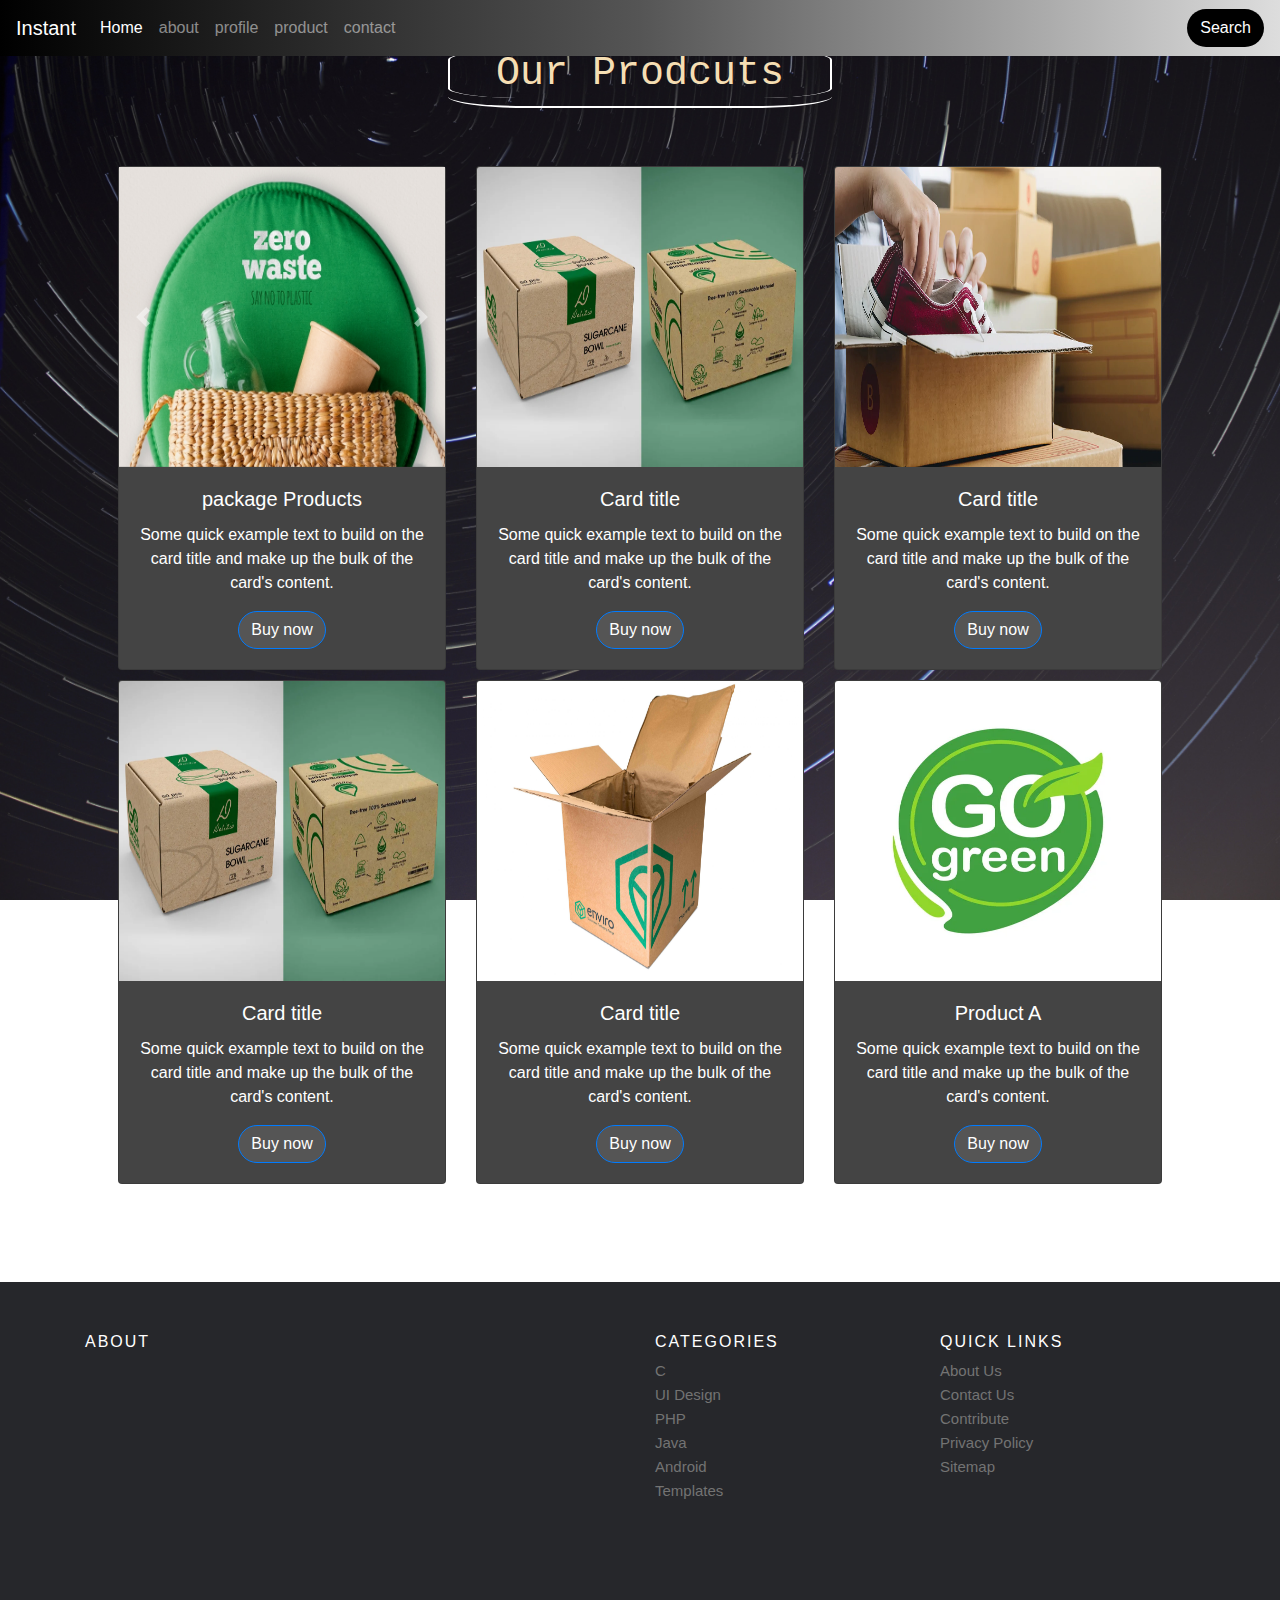
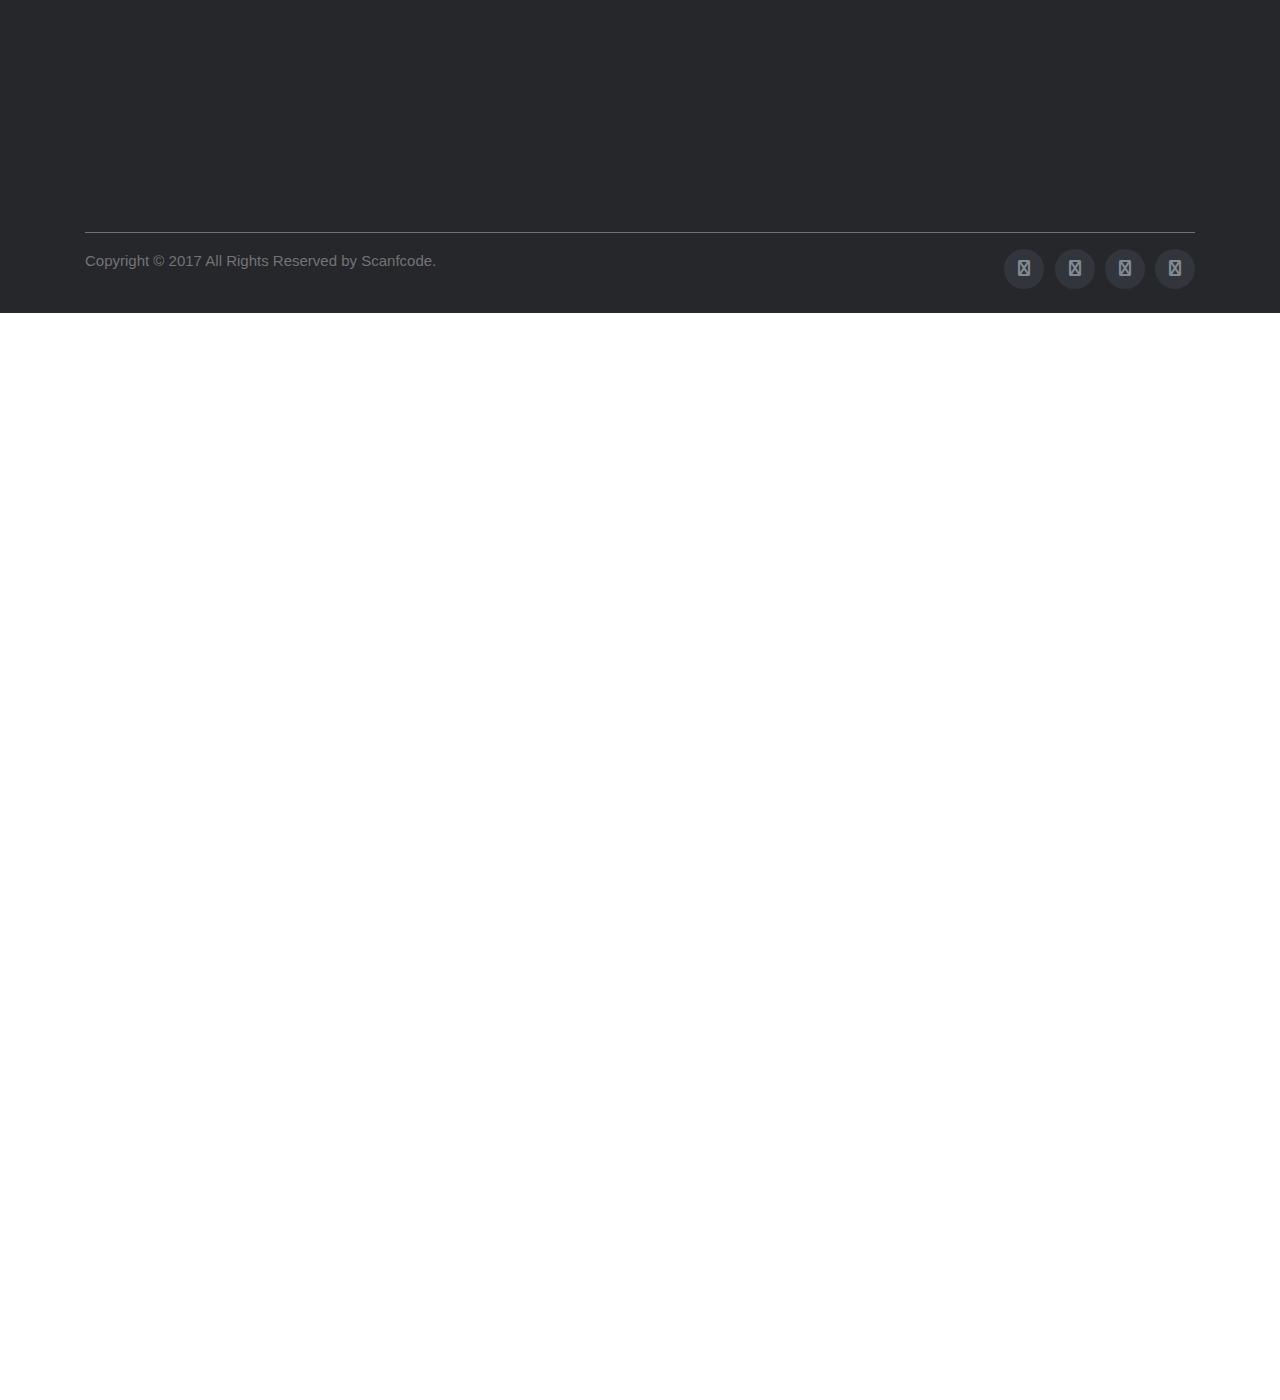
==== product.html @ 950bc26f "first commitasadms" ====
<!DOCTYPE html>
<html lang="en">

<head>
    <meta charset="UTF-8">
    <meta http-equiv="X-UA-Compatible" content="IE=edge">
    <meta name="viewport" content="width=device-width, initial-scale=1.0">
    <title>Document</title>
    <!-- Bootstrap css -->
    <link rel="stylesheet" href="./css/bootstrap.min.css">
    <!-- Font Awsoum Css -->
    <link rel="stylesheet" href="./css/all.min.css">
    <!-- My File CSs -->
    <link rel="stylesheet" href="./css/main.css">
</head>

<body>

    <header id="home">
        <nav class=" navbar fixed-top navbar-expand-lg navbar-dark ">
            <a class="navbar-brand" href="#">Instant</a>
            <button class="navbar-toggler" type="button" data-toggle="collapse" data-target="#navbarSupportedContent"
                aria-controls="navbarSupportedContent" aria-expanded="false" aria-label="Toggle navigation">
                <span class="navbar-toggler-icon"></span>
            </button>
            <div class="collapse navbar-collapse" id="navbarSupportedContent">
                <ul class="navbar-nav mr-auto">
                    <li class="nav-item active">
                        <a class="nav-link" href="./index.html">Home</a>
                    </li>
                    <li class="nav-item">
                        <a class="nav-link" href="./index.html#about">about</a>
                    </li>

                    <li class="nav-item">
                        <a class="nav-link " href="./index.html#profile">profile</a>
                    </li>
                    <li class="nav-item">
                        <a class="nav-link " href="./index.html#product">product</a>
                    </li>
                    <li class="nav-item">
                        <a class="nav-link " href="./index.html#footer">contact</a>
                    </li>
                </ul>
                <form class="form-inline my-2 my-lg-0">
                    <button class="btn my-2 my-sm-0" type="submit">Search</button>
                </form>
            </div>
        </nav>
    </header>



    <section id="product">
        <div class="product_header">
            <h1> Our Prodcuts </h1>
            <div class="hr"></div>
        </div>
        <div class="container p-5">
            <div class="row">
                <div class="col-lg-4 col-md-6">
                    <div class="card">
                        <div id="carouselExampleControls" class="card-img-top carousel slide" data-ride="carousel">
                            <div id="carouselExampleControls" class="carousel slide" data-ride="carousel">
                                <div class="carousel-inner">
                                    <div class="carousel-item active">
                                        <img src="./img/7-Creative-Eco-Friendly-Packaging-Ideas-for-Businesses.jpg"
                                            class="d-block w-100" alt="...">
                                    </div>
                                    <div class="carousel-item">
                                        <img src="./img/79315609_107578970985761_7446511819885117440_o1.jpg"
                                            class="d-block w-100" alt="...">
                                    </div>
                                    <div class="carousel-item">
                                        <img src="./img/82564331_108270710717774_5557072650297147392_n.png"
                                            class="d-block w-100" alt="...">
                                    </div>
                                </div>
                                <button class="carousel-control-prev" type="button"
                                    data-target="#carouselExampleControls" data-slide="prev">
                                    <span class="carousel-control-prev-icon" aria-hidden="true"></span>
                                    <span class="sr-only">Previous</span>
                                </button>
                                <button class="carousel-control-next" type="button"
                                    data-target="#carouselExampleControls" data-slide="next">
                                    <span class="carousel-control-next-icon" aria-hidden="true"></span>
                                    <span class="sr-only">Next</span>
                                </button>
                            </div>

                            <div class="card-body">
                                <h5 class="card-title">package Products</h5>
                                <p class="card-text">Some quick example text to build on the card title and make up the
                                    bulk of the card's content.</p>
                                <a href="#" class="btn btn-primary">Buy now</a>
                            </div>
                        </div>
                    </div>
                </div>
                <div class="col-lg-4 col-md-6">
                    <div class="card">
                        <div id="carouselExampleControls" class="card-img-top carousel slide" data-ride="carousel">
                            <img src="./img/d69806c90cf1d4ac2f8aec8144003050d5388b85.webp" class="card-img-top" alt="">
                            <div class="card-body">
                                <h5 class="card-title">Card title</h5>
                                <p class="card-text">Some quick example text to build on the card title and make up the
                                    bulk of the card's content.</p>
                                <a href="#" class="btn btn-primary">Buy now</a>
                            </div>
                        </div>
                    </div>
                </div>
                <div class="col-lg-4 col-md-6">
                    <div class="card">
                        <div id="carouselExampleControls" class="card-img-top carousel slide" data-ride="carousel">
                            <img src="img/GettyImages-981506990_HEADER..webp" class="card-img-top" alt="">
                            <div class="card-body">
                                <h5 class="card-title">Card title</h5>
                                <p class="card-text">Some quick example text to build on the card title and make up the
                                    bulk of the card's content.</p>
                                <a href="#" class="btn btn-primary">Buy now</a>
                            </div>
                        </div>
                    </div>
                </div>
                <div class="col-lg-4 col-md-6">
                    <div class="card">
                        <div id="carouselExampleControls" class="card-img-top carousel slide" data-ride="carousel">
                            <img src="./img/d69806c90cf1d4ac2f8aec8144003050d5388b85.webp" class="card-img-top" alt="">
                            <div class="card-body">
                                <h5 class="card-title">Card title</h5>
                                <p class="card-text">Some quick example text to build on the card title and make up the
                                    bulk of the card's content.</p>
                                <a href="#" class="btn btn-primary">Buy now</a>
                            </div>
                        </div>
                    </div>
                </div>
                <div class="col-lg-4 col-md-6">
                    <div class="card">
                        <div id="carouselExampleControls" class="card-img-top carousel slide" data-ride="carousel">
                            <img src="./img/Icer_Enviro_Eco_001-3-scaled.jpg" class="card-img-top" alt="">
                            <div class="card-body">
                                <h5 class="card-title">Card title</h5>
                                <p class="card-text">Some quick example text to build on the card title and make up the
                                    bulk of the card's content.</p>
                                <a href="#" class="btn btn-primary">Buy now</a>
                            </div>
                        </div>
                    </div>
                </div>
                <div class="col-lg-4 col-md-6">
                    <div class="card">
                        <div id="carouselExampleControls" class="card-img-top carousel slide" data-ride="carousel">
                            <img src="./img/depositphotos_382346832-stock-illustration-go-green-icon-with-eco.jpg"
                                class="card-img-top" alt="">
                            <div class="card-body">
                                <h5 class="card-title">Product A</h5>
                                <p class="card-text">Some quick example text to build on the card title and make up the
                                    bulk of the card's content.</p>
                                <a href="#" class="btn btn-primary">Buy now</a>
                            </div>
                        </div>
                    </div>
                </div>
            </div>

    </section>

    <!-- Site footer -->
    <footer id="footer" class="site-footer">
        <div class="container">
            <div class="row">
                <div class="col-sm-12 col-md-6">
                    <h6>About</h6>
                    <iframe
                        src="https://www.google.com/maps/embed?pb=!1m18!1m12!1m3!1d1726.5728636154925!2d31.218558756893323!3d30.061357062772814!2m3!1f0!2f0!3f0!3m2!1i1024!2i768!4f13.1!3m3!1m2!1s0x145840e1000001df%3A0xaff091a37d801cb8!2sJewel%20Zamalek%20Hotel!5e0!3m2!1sar!2seg!4v1648321717082!5m2!1sar!2seg"
                        width="100%" height="450" style="border:0;" allowfullscreen="" loading="lazy"
                        referrerpolicy="no-referrer-when-downgrade"></iframe>
                </div>

                <div class="col-xs-6 col-md-3">
                    <h6>Categories</h6>
                    <ul class="footer-links">
                        <li><a href="http://scanfcode.com/category/c-language/">C</a></li>
                        <li><a href="http://scanfcode.com/category/front-end-development/">UI Design</a></li>
                        <li><a href="http://scanfcode.com/category/back-end-development/">PHP</a></li>
                        <li><a href="http://scanfcode.com/category/java-programming-language/">Java</a></li>
                        <li><a href="http://scanfcode.com/category/android/">Android</a></li>
                        <li><a href="http://scanfcode.com/category/templates/">Templates</a></li>
                    </ul>
                </div>

                <div class="col-xs-6 col-md-3">
                    <h6>Quick Links</h6>
                    <ul class="footer-links">
                        <li><a href="http://scanfcode.com/about/">About Us</a></li>
                        <li><a href="http://scanfcode.com/contact/">Contact Us</a></li>
                        <li><a href="http://scanfcode.com/contribute-at-scanfcode/">Contribute</a></li>
                        <li><a href="http://scanfcode.com/privacy-policy/">Privacy Policy</a></li>
                        <li><a href="http://scanfcode.com/sitemap/">Sitemap</a></li>
                    </ul>
                </div>
            </div>
            <hr>
        </div>
        <div class="container">
            <div class="row">
                <div class="col-md-8 col-sm-6 col-xs-12">
                    <p class="copyright-text">Copyright &copy; 2017 All Rights Reserved by
                        <a href="#">Scanfcode</a>.
                    </p>
                </div>

                <div class="col-md-4 col-sm-6 col-xs-12">
                    <ul class="social-icons">
                        <li><a class="facebook" href="#"><i class="fa fa-facebook"></i></a></li>
                        <li><a class="twitter" href="#"><i class="fa fa-twitter"></i></a></li>
                        <li><a class="dribbble" href="#"><i class="fa fa-dribbble"></i></a></li>
                        <li><a class="linkedin" href="#"><i class="fa fa-linkedin"></i></a></li>
                    </ul>
                </div>
            </div>
        </div>
    </footer>

    <script src="./js/jquery.slim.min.js"></script>
    <script src="./js/popper.min.js"></script>
    <script src="./js/bootstrap.min.js"> </script>

</body>

</html>
---- css/main.css ----
body {
    height: 3000px;
}

.navbar {
    background: linear-gradient(to right, black, #555, #ddd);
}

.navbar button {
    background-color: black;
    color: white;
    border-radius: 20px;

}

.home {
    width: 100%;
    height: 100vh;
    background-image: url(../img/p8.jpg);
    background-size: 100% 100%;
    background-attachment: fixed;
    background-position: center center;
}


/* ==  About ====== */
#about {
    padding: 50px 0px;
    text-align: center;
    background-image: url(../img/p9.jpg);
    background-attachment: fixed;
    background-size: 100% 100%;
    height: auto;
    color: black;
    font-weight: bold;
}

#about .about_header {
    margin-top: 30px;
    width: 30%;
    margin: auto;
    border-bottom: 2px solid white;
}

#about .about_header h1 {
    border-left: 2px solid white;
    border-right: 2px solid white;
}

#about .aboutInfo {
    padding: 60px 20px;
}


#profile {
    padding: 50px 0px;
    text-align: center;
    height: auto;
    background: linear-gradient(to left, #000 70%, rgb(47, 6, 63));
    color: white;
}

#profile .profileHeader {

    width: 30%;
    margin: auto;
}

#profile .profileHeader h1 {
    position: relative;

}

#profile .profileHeader h1::after {
    content: "";
    position: absolute;
    width: 20%;
    height: 5px;
    right: 0px;
    background-color: white;
    top: 50%;
}

#profile .profileHeader h1::before {
    content: "";
    position: absolute;
    width: 20%;
    height: 5px;
    left: 0px;
    background-color: white;
    top: 50%;
}



#profile i {
    font-size: 40px;
    color: red;
}

@media(max-width:600px) {
    .home {
        background-size: cover;
        height: 50vh;
    }

    #about .about_header h1,
    #product .product_header h1 {
        font-size: 25px;
    }

    #about .about_header,
    #product .product_header {
        width: 80%;

    }

    #profile .profileHeader h1 {
        font-size: 25px;
    }

    #profile .profileHeader {
        width: 70%;
    }

    .profileData h1 {
        font-size: 25px;

    }
}

#product {
    padding: 50px 0px;
    text-align: center;
    background-image: url(../img/p3.jpg);
    background-attachment: fixed;
    background-size: 100% 100%;
    height: auto;
    color: wheat;
}

#product .product_header {
    margin-top: 30px;
    width: 30%;
    margin: auto;
    border-bottom: 2px solid white;
    border-radius: 20%;
}
#product .card A{
    background-color: #555;
    border-radius: 20px;
}

#product .product_header h1 {
    border-left: 2px solid white;
    border-right: 2px solid white;
    font-family: 'Courier New', Courier, monospace;
    border-radius: 20%;
}

#product .card {
    background-color: #444;
    color: white;
    margin-top: 10px;
}

.card img {
    height: 300px;
}

/* .product_header */

.site-footer {
    background-color: #26272b;
    padding: 45px 0 20px;
    font-size: 15px;
    line-height: 24px;
    color: #737373;
}

.site-footer hr {
    border-top-color: #bbb;
    opacity: 0.5
}

.site-footer hr.small {
    margin: 20px 0
}

.site-footer h6 {
    color: #fff;
    font-size: 16px;
    text-transform: uppercase;
    margin-top: 5px;
    letter-spacing: 2px
}

.site-footer a {
    color: #737373;
}

.site-footer a:hover {
    color: #3366cc;
    text-decoration: none;
}

.footer-links {
    padding-left: 0;
    list-style: none
}

.footer-links li {
    display: block
}

.footer-links a {
    color: #737373
}

.footer-links a:active,
.footer-links a:focus,
.footer-links a:hover {
    color: #3366cc;
    text-decoration: none;
}

.footer-links.inline li {
    display: inline-block
}

.site-footer .social-icons {
    text-align: right
}

.site-footer .social-icons a {
    width: 40px;
    height: 40px;
    line-height: 40px;
    margin-left: 6px;
    margin-right: 0;
    border-radius: 100%;
    background-color: #33353d
}

.copyright-text {
    margin: 0
}

@media (max-width:991px) {
    .site-footer [class^=col-] {
        margin-bottom: 30px
    }
}

@media (max-width:767px) {
    .site-footer {
        padding-bottom: 0
    }

    .site-footer .copyright-text,
    .site-footer .social-icons {
        text-align: center
    }
}

.social-icons {
    padding-left: 0;
    margin-bottom: 0;
    list-style: none
}

.social-icons li {
    display: inline-block;
    margin-bottom: 4px
}

.social-icons li.title {
    margin-right: 15px;
    text-transform: uppercase;
    color: #96a2b2;
    font-weight: 700;
    font-size: 13px
}

.social-icons a {
    background-color: #eceeef;
    color: #818a91;
    font-size: 16px;
    display: inline-block;
    line-height: 44px;
    width: 44px;
    height: 44px;
    text-align: center;
    margin-right: 8px;
    border-radius: 100%;
    -webkit-transition: all .2s linear;
    -o-transition: all .2s linear;
    transition: all .2s linear
}

.social-icons a:active,
.social-icons a:focus,
.social-icons a:hover {
    color: #fff;
    background-color: #29aafe
}

.social-icons.size-sm a {
    line-height: 34px;
    height: 34px;
    width: 34px;
    font-size: 14px
}

.social-icons a.facebook:hover {
    background-color: #3b5998
}

.social-icons a.twitter:hover {
    background-color: #00aced
}

.social-icons a.linkedin:hover {
    background-color: #007bb6
}

.social-icons a.dribbble:hover {
    background-color: #ea4c89
}

@media (max-width:767px) {
    .social-icons li.title {
        display: block;
        margin-right: 0;
        font-weight: 600
    }
}

html {
    scroll-behavior: smooth;
}
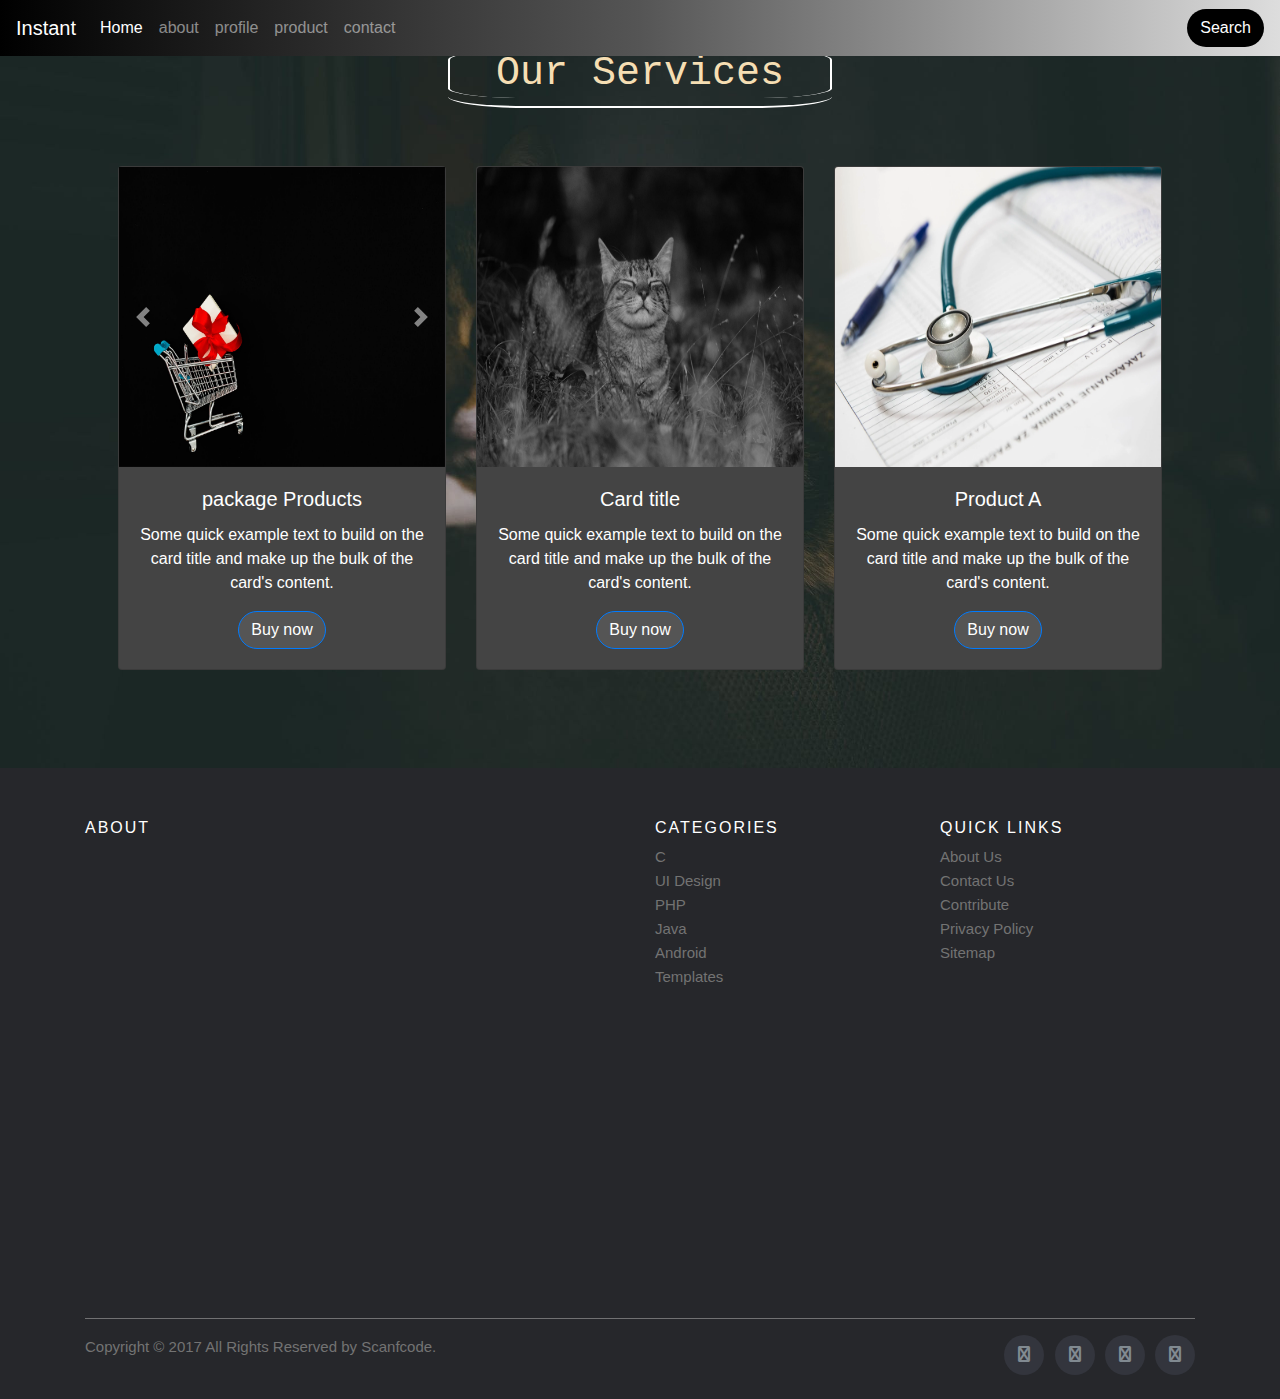
==== commit 087312ea: "first commitasadmsasfds" ====
--- a/product.html
+++ b/product.html
@@ -53,7 +53,7 @@
 
     <section id="product">
         <div class="product_header">
-            <h1> Our Prodcuts </h1>
+            <h1> Our Services </h1>
             <div class="hr"></div>
         </div>
         <div class="container p-5">
@@ -64,17 +64,12 @@
                             <div id="carouselExampleControls" class="carousel slide" data-ride="carousel">
                                 <div class="carousel-inner">
                                     <div class="carousel-item active">
-                                        <img src="./img/7-Creative-Eco-Friendly-Packaging-Ideas-for-Businesses.jpg"
-                                            class="d-block w-100" alt="...">
+                                        <img src="./img/p6.jpeg" class="d-block w-100" alt="...">
                                     </div>
                                     <div class="carousel-item">
-                                        <img src="./img/79315609_107578970985761_7446511819885117440_o1.jpg"
-                                            class="d-block w-100" alt="...">
+                                        <img src="./img/p6.jpeg" class="d-block w-100" alt="...">
                                     </div>
-                                    <div class="carousel-item">
-                                        <img src="./img/82564331_108270710717774_5557072650297147392_n.png"
-                                            class="d-block w-100" alt="...">
-                                    </div>
+
                                 </div>
                                 <button class="carousel-control-prev" type="button"
                                     data-target="#carouselExampleControls" data-slide="prev">
@@ -97,10 +92,11 @@
                         </div>
                     </div>
                 </div>
+
                 <div class="col-lg-4 col-md-6">
                     <div class="card">
                         <div id="carouselExampleControls" class="card-img-top carousel slide" data-ride="carousel">
-                            <img src="./img/d69806c90cf1d4ac2f8aec8144003050d5388b85.webp" class="card-img-top" alt="">
+                            <img src="./img/p7.jpeg" class="card-img-top" alt="">
                             <div class="card-body">
                                 <h5 class="card-title">Card title</h5>
                                 <p class="card-text">Some quick example text to build on the card title and make up the
@@ -113,47 +109,7 @@
                 <div class="col-lg-4 col-md-6">
                     <div class="card">
                         <div id="carouselExampleControls" class="card-img-top carousel slide" data-ride="carousel">
-                            <img src="img/GettyImages-981506990_HEADER..webp" class="card-img-top" alt="">
-                            <div class="card-body">
-                                <h5 class="card-title">Card title</h5>
-                                <p class="card-text">Some quick example text to build on the card title and make up the
-                                    bulk of the card's content.</p>
-                                <a href="#" class="btn btn-primary">Buy now</a>
-                            </div>
-                        </div>
-                    </div>
-                </div>
-                <div class="col-lg-4 col-md-6">
-                    <div class="card">
-                        <div id="carouselExampleControls" class="card-img-top carousel slide" data-ride="carousel">
-                            <img src="./img/d69806c90cf1d4ac2f8aec8144003050d5388b85.webp" class="card-img-top" alt="">
-                            <div class="card-body">
-                                <h5 class="card-title">Card title</h5>
-                                <p class="card-text">Some quick example text to build on the card title and make up the
-                                    bulk of the card's content.</p>
-                                <a href="#" class="btn btn-primary">Buy now</a>
-                            </div>
-                        </div>
-                    </div>
-                </div>
-                <div class="col-lg-4 col-md-6">
-                    <div class="card">
-                        <div id="carouselExampleControls" class="card-img-top carousel slide" data-ride="carousel">
-                            <img src="./img/Icer_Enviro_Eco_001-3-scaled.jpg" class="card-img-top" alt="">
-                            <div class="card-body">
-                                <h5 class="card-title">Card title</h5>
-                                <p class="card-text">Some quick example text to build on the card title and make up the
-                                    bulk of the card's content.</p>
-                                <a href="#" class="btn btn-primary">Buy now</a>
-                            </div>
-                        </div>
-                    </div>
-                </div>
-                <div class="col-lg-4 col-md-6">
-                    <div class="card">
-                        <div id="carouselExampleControls" class="card-img-top carousel slide" data-ride="carousel">
-                            <img src="./img/depositphotos_382346832-stock-illustration-go-green-icon-with-eco.jpg"
-                                class="card-img-top" alt="">
+                            <img src="./img/p8.webp" class="card-img-top" alt="">
                             <div class="card-body">
                                 <h5 class="card-title">Product A</h5>
                                 <p class="card-text">Some quick example text to build on the card title and make up the
--- a/css/main.css
+++ b/css/main.css
@@ -1,6 +1,3 @@
-body {
-    height: 3000px;
-}
 
 .navbar {
     background: linear-gradient(to right, black, #555, #ddd);
@@ -16,7 +13,7 @@
 .home {
     width: 100%;
     height: 100vh;
-    background-image: url(../img/p8.jpg);
+    background-image: url(../img/p1.jpeg);
     background-size: 100% 100%;
     background-attachment: fixed;
     background-position: center center;
@@ -27,11 +24,11 @@
 #about {
     padding: 50px 0px;
     text-align: center;
-    background-image: url(../img/p9.jpg);
+    background-image: url(../img/p4.jpeg);
     background-attachment: fixed;
     background-size: 100% 100%;
     height: auto;
-    color: black;
+    color: white;
     font-weight: bold;
 }
 
@@ -132,7 +129,7 @@
 #product {
     padding: 50px 0px;
     text-align: center;
-    background-image: url(../img/p3.jpg);
+    background-image: url(../img/p1.jpeg);
     background-attachment: fixed;
     background-size: 100% 100%;
     height: auto;
